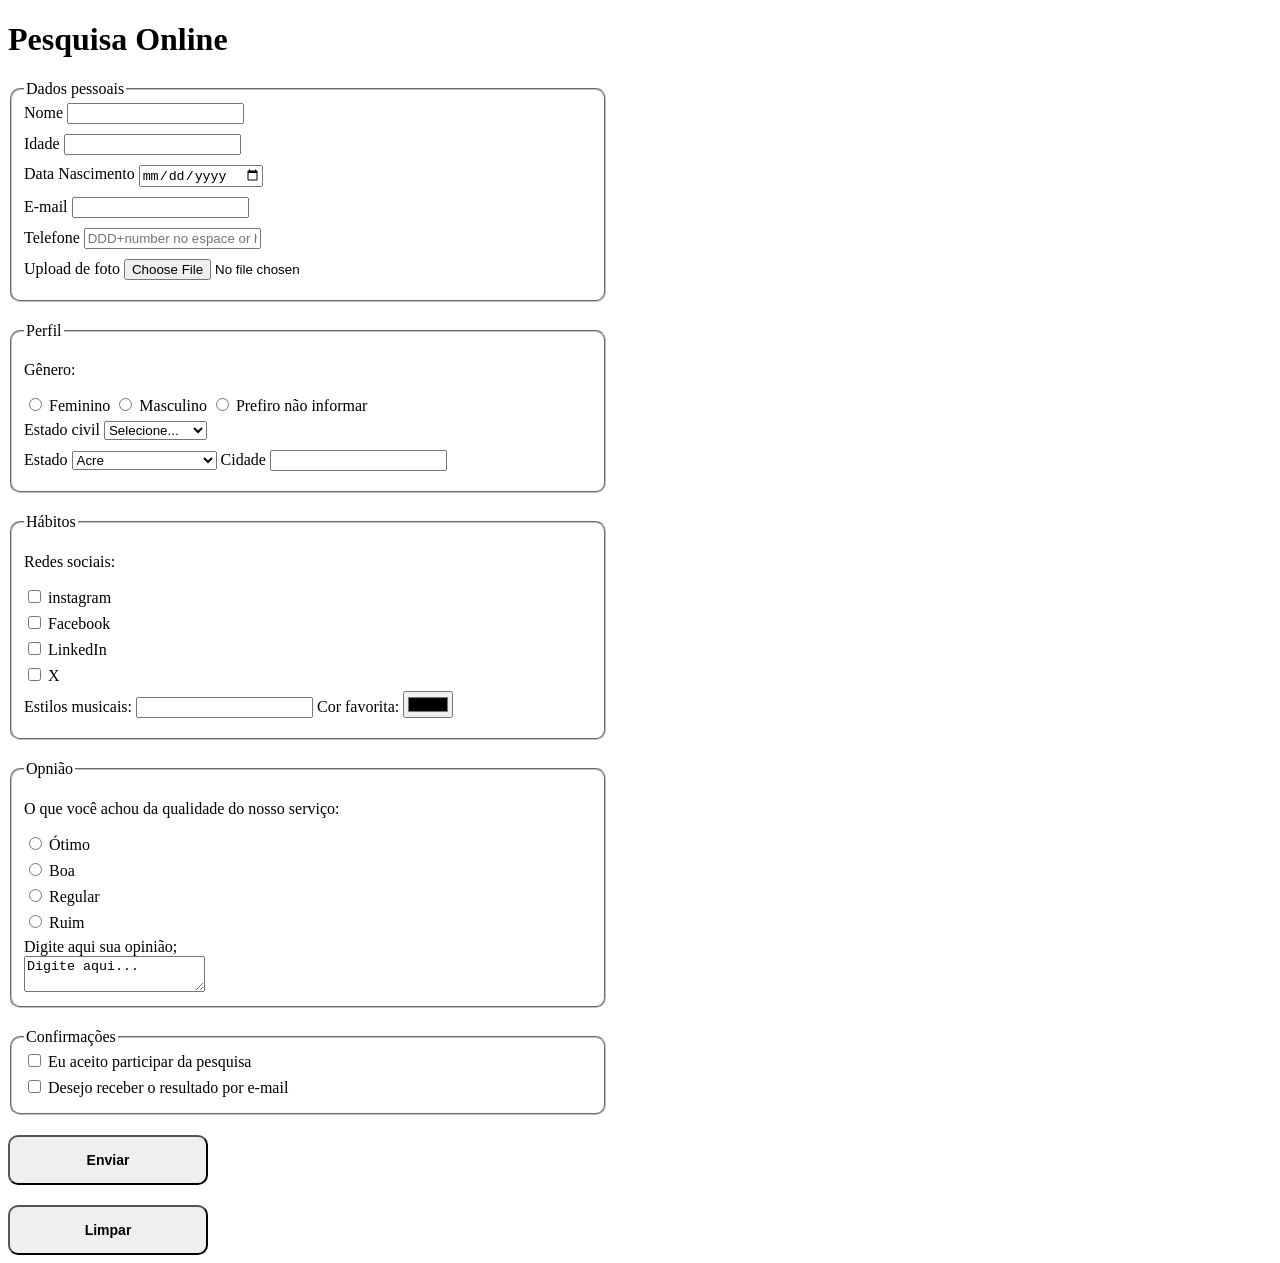
==== index.html @ d3369a10 "Adiciona botao de limpar formulario" ====
<!doctype html>
<html lang="en">
  <head>
    <meta charset="UTF-8" />
    <meta name="viewport" content="width=device-width, initial-scale=1.0" />
    <link rel="stylesheet" href="style.css">
    <title>Pesquisa Culturama</title>
  </head>
  <body>
    <header>
      <h1>Pesquisa Online</h1>
    </header>
    <section>
      <form action="" method="get">
        <fieldset>
          <legend>Dados pessoais</legend>
          
          <label for="name">Nome</label>
          <input id="name" name="userName" required />
          <br />
          <label for="age">Idade</label>
          <input id="age" name="userAge" min="12" max="100" />
          <br />
          <label for="birth">Data Nascimento</label>
          <input id="birth" type="date" name="userBirth" />
          <br />
          <label for="email">E-mail</label>
          <input id="email" name="userEmail" required />
          <br />
          <label for="phoneNumber">Telefone</label>
          <input id="phoneNumber"
            type="tel"
            name="userPhoneNumber"
            pattern="[0-9]{11}"
            placeholder="DDD+number no espace or hifen"
          />
          <br />
          <label for="image">Upload de foto</label>
          <input id="image" type="file" accept="image/*" name="userImage">
          <br>
        </fieldset> 
        <fieldset>
          <legend>Perfil</legend>
          <p>Gênero:</p>
          <input id="famale" type="radio" name="userGender" value="Feminino" />
          <label for="famale">Feminino</label>

          <input id="male" type="radio" name="userGender" value="Masculino" />
          <label for="male">Masculino</label>

          <input id="undefined" type="radio" name="userGender" value="notInformed" />
          <label for="undefined">Prefiro não informar</label>
          <br>

          <label for="status">Estado civil</label>
          <select id="status" name="maritalStatus">
            <option value="notInformed">Selecione...</option>
            <option value="casado">Casado</option>
            <option value="solteiro">Solteiro</option>
          <option value="divorciado">Divorciado</option>          
          <option value="casado">União estável</option>
          </select>
          <br>

          <label for="state">Estado</label>
          <select id="state" name="userState" required></option>
            <option value="acre">Acre</option>
            <option value="alagoas">Alagoas</option>
            <option value="amapa">Amapá</option>
            <option value="amazonas">Amazonas</option>
            <option value="bahia">Bahia</option>
            <option value="ceara">Ceará</option>
            <option value="distritoFederal">Distrito Federal</option>
            <option value="espiritoSanto">Espirito Santo</option>
            <option value="goias">Goiás</option>
            <option value="maranhao">Maranhão</option>
            <option value="matoGrossoDoSul">Mato Grosso do Sul</option>
            <option value="matoGrosso">Mato Grosso</option>
            <option value="minasGerais">Minas Gerais</option>
            <option value="para">Pará</option>
            <option value="paraiba">Paraíba</option>
            <option value="parana">Paraná</option>
            <option value="pernambuco">Pernambuco</option>
            <option value="piaui">Piauí</option>
            <option value="rioDeJaneiro">Rio de Janeiro</option>
            <option value="rioGrandeDoNorte">Rio Grande do Norte</option>
            <option value="rioGrandeDoSul">Rio Grande do Sul</option>
            <option value="rondonia">Rondônia</option>
            <option value="roraima">Roraima</option>
            <option value="santaCatarina">Santa Catarina</option>
            <option value="saoPaulo">São Paulo</option>
            <option value="sergipe">Sergipe</option>
            <option value="tocantins">Tocantins            
          </select>

          <label for="city">Cidade</label>
          <input id="city" type="text" name="userCity">

        </fieldset>

        <fieldset>
          <legend>Hábitos</legend>
          <p>Redes sociais:</p>
          <input id="instagram" type="checkbox" name="social" id="instagram">
          <label for="instagram">instagram</label><br>
          <input id="facebook" type="checkbox" name="social" value="facebook">
          <label for="facebook">Facebook</label><br>
          <input id="linkedin" type="checkbox" name="social" value="linkedin">
          <label for="linkedin">LinkedIn</label><br>
          <input id="x" type="checkbox" name="social" value="x">
          <label for="x">X</label><br>

          <label for="musicStyle">Estilos musicais:</label>
          <input type="text" name="userMusicStyle" id="musicStyle" list="musicList">
          <datalist id="musicList">
            <option value="Rock">
            <option value="Pop">
            <option value="Sertanejo">
            <option value="Pagode">
            <option value="Samba">
            <option value="Hard_punk">
          </datalist>
          <label for="color">Cor favorita:</label>
          <input type="color" name="userFavoriteColor" id="color">
        </fieldset>

        <fieldset>
          <legend>Opnião</legend>
          <p>O que você achou da qualidade do nosso serviço:</p>
          <input type="radio" name="userOpnion" id="greatOpnion">
          <label for="greatOpnion">Ótimo</label><br>
          <input type="radio" name="userOpnion" id="goodOpnion">
          <label for="goodOpnion">Boa</label><br>
          <input type="radio" name="userOpnion" id="normalOpnion">
          <label for="normalOpnion">Regular</label><br>
          <input type="radio" name="userOpnion" id="badOpnion">
          <label for="badOpnion">Ruim</label><br>
          <label for="suggest">Digite aqui sua opinião;</label><br>
          <textarea name="userOpnion" id="suggest">Digite aqui...</textarea>
        </fieldset>

        <fieldset>
          <legend>Confirmações</legend>

          <input type="checkbox" name="userLgpd" id="userLgpdTerm" value="accepted" required>
          <label for="userLgpdTerm">Eu aceito participar da pesquisa</label><br>
          <input type="checkbox" name="userResult" id="getResult" value="accepted">
          <label for="getResult">Desejo receber o resultado por e-mail</label>
        </fieldset>
        <button type="submit">Enviar</button>
        <button type="reset">Limpar</button>
      </form>
    </section>
  </body>
</html>
---- style.css ----
fieldset {
  border-radius: 10px;
}
form {
  display: flex;
  flex-direction: column;
  gap: 20px;
  width: 600px;
}
input, select {
  
  margin-bottom: 10px;  
  
}
button {
  width: 200px;
  height: 50px;
  border-radius: 10px;
  font-weight: bold;
  font-size: 14px;
}
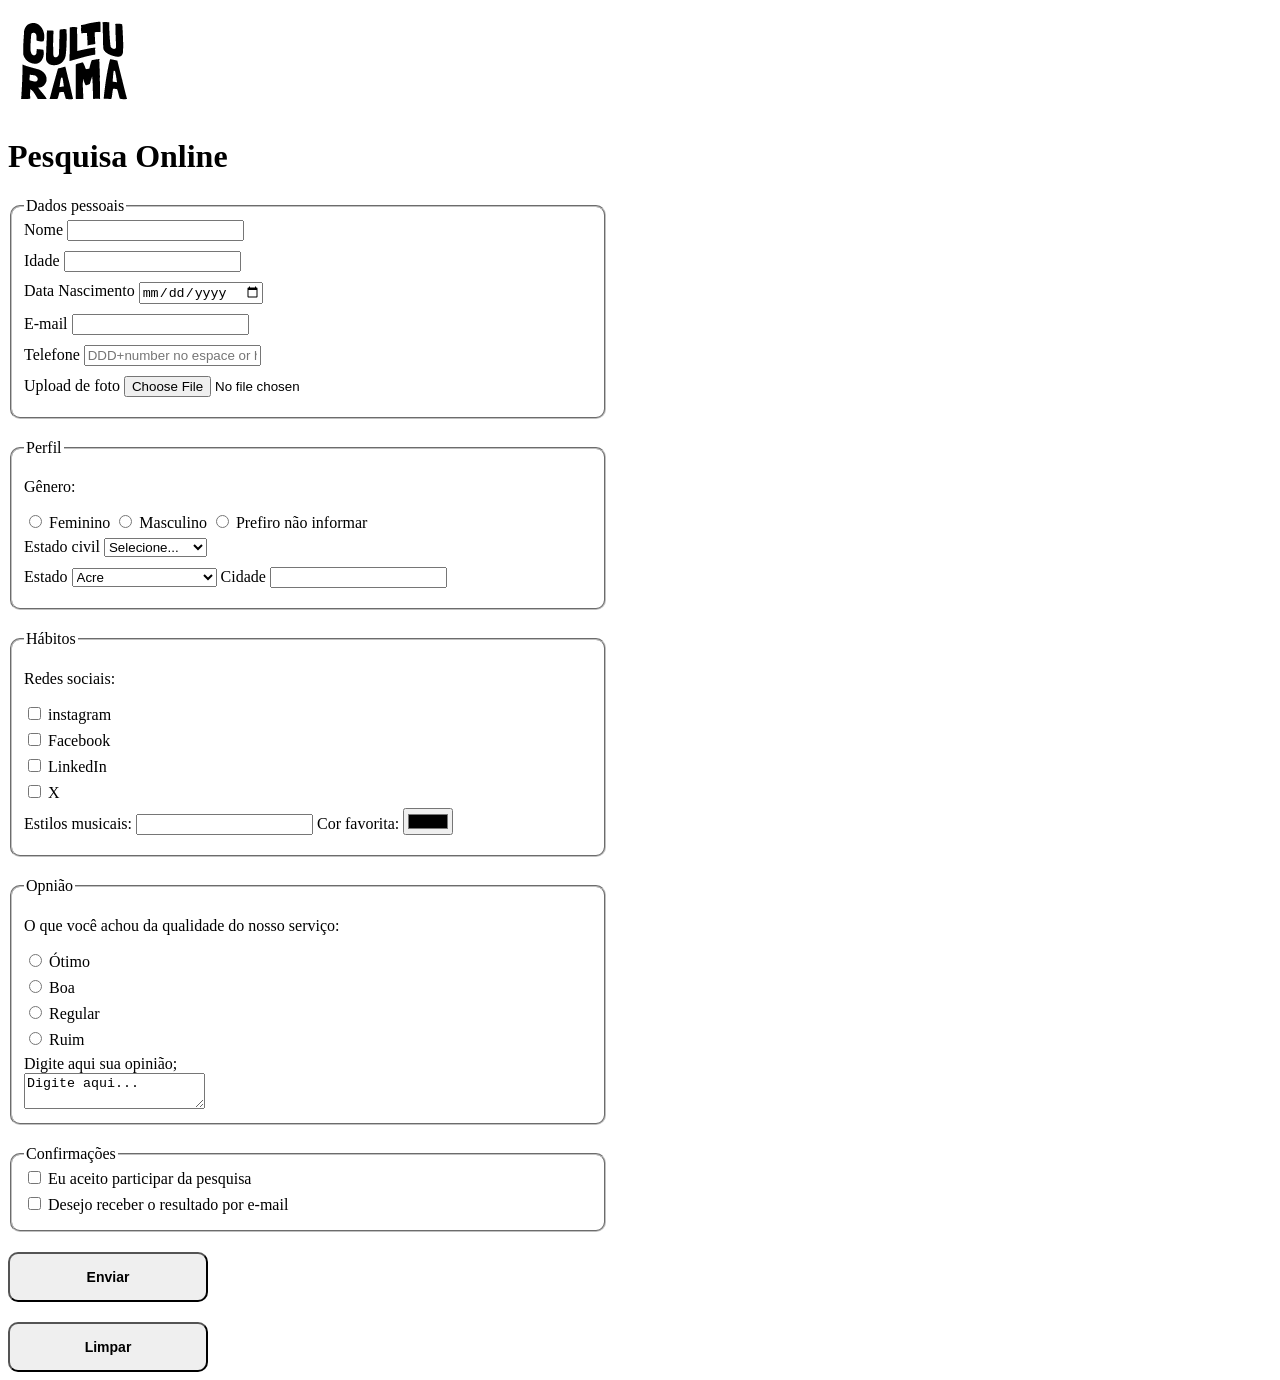
==== commit 60bfa0e3: "Adiciona logo" ====
--- a/index.html
+++ b/index.html
@@ -3,11 +3,13 @@
   <head>
     <meta charset="UTF-8" />
     <meta name="viewport" content="width=device-width, initial-scale=1.0" />
+    <link rel="icon" href="culturama-favico.png">
     <link rel="stylesheet" href="style.css">
     <title>Pesquisa Culturama</title>
   </head>
   <body>
     <header>
+      <img src="./img/logo-culturama.png" alt="logo-culturama">
       <h1>Pesquisa Online</h1>
     </header>
     <section>
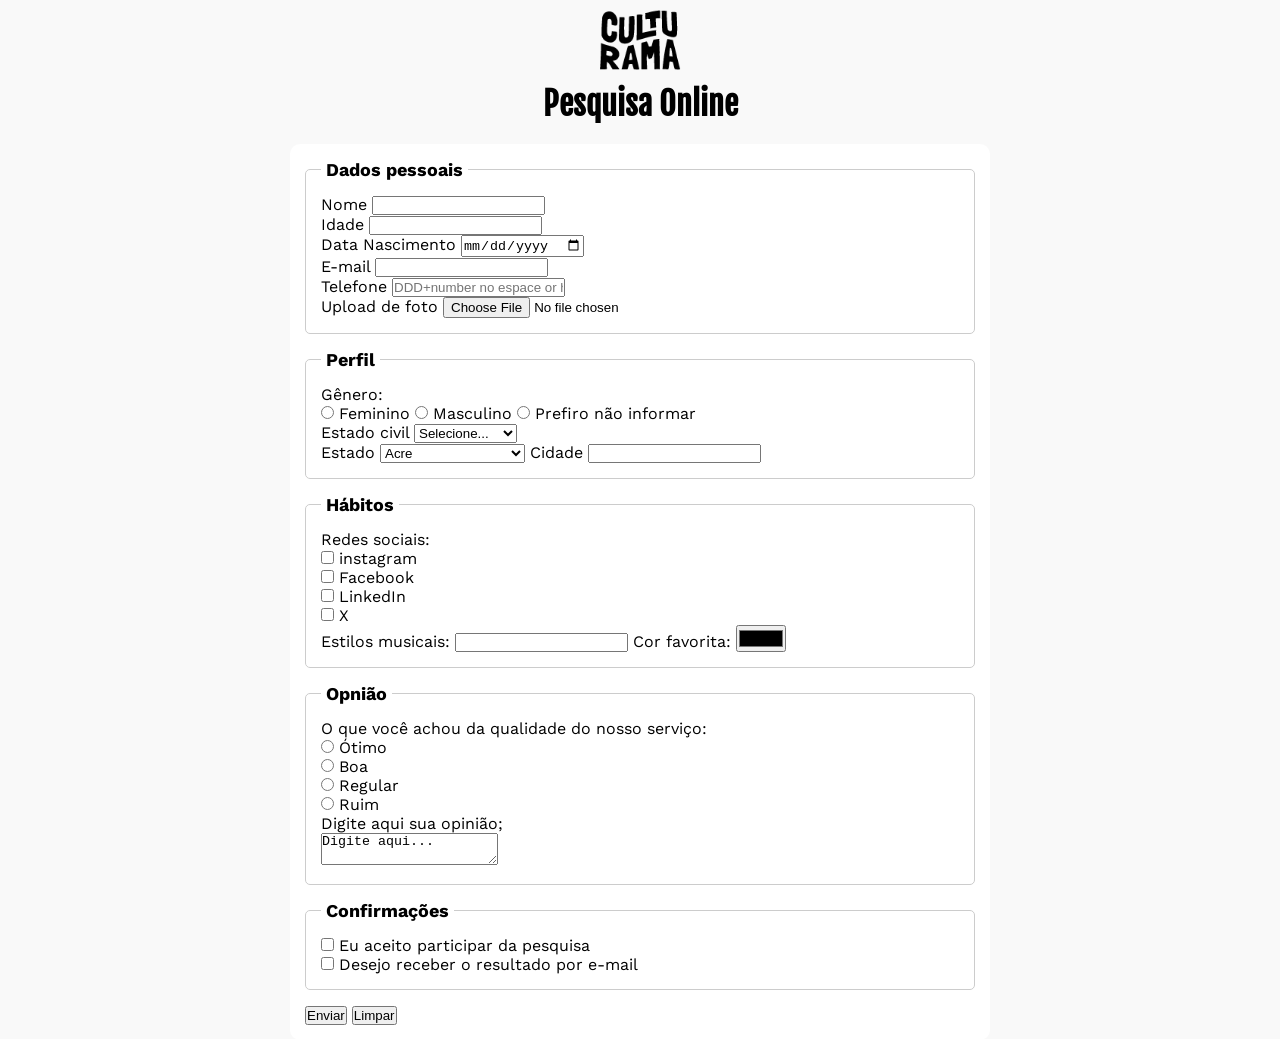
==== commit 4896a7e4: "Adiciona fontes e estilos gerais no CSS" ====
--- a/index.html
+++ b/index.html
@@ -3,11 +3,15 @@
   <head>
     <meta charset="UTF-8" />
     <meta name="viewport" content="width=device-width, initial-scale=1.0" />
-    <link rel="icon" href="culturama-favico.png">
+    <link rel="preconnect" href="https://fonts.googleapis.com">
+    <link rel="preconnect" href="https://fonts.gstatic.com" crossorigin>
+    <link href="https://fonts.googleapis.com/css2?family=Fjalla+One&family=Work+Sans:ital,wght@0,100..900;1,100..900&display=swap" rel="stylesheet">
+    <link rel="icon" href="./culturama-favico.png">
     <link rel="stylesheet" href="style.css">
     <title>Pesquisa Culturama</title>
   </head>
   <body>
+    <main>
     <header>
       <img src="./img/logo-culturama.png" alt="logo-culturama">
       <h1>Pesquisa Online</h1>
@@ -153,5 +157,6 @@
         <button type="reset">Limpar</button>
       </form>
     </section>
+    </main>
   </body>
 </html>
--- a/style.css
+++ b/style.css
@@ -1,22 +1,42 @@
-fieldset {
-  border-radius: 10px;
+* {
+  margin: 0;
+  padding: 0;
+  box-sizing: border-box;
+}
+
+body {
+  background-color: #f9f9f9;
+  font-family: "work Sans", sans-serif;
+}
+
+main {
+  width: 100%;
+  max-width: 700px;
+  margin: 0 auto;
+}
+header {
+  text-align: center;
+  margin-bottom: 20px;
+}
+img {
+  width: 100px;
+}
+h1 {
+  font-family: "Fjalla One", sans-serif;
 }
 form {
-  display: flex;
-  flex-direction: column;
-  gap: 20px;
-  width: 600px;
+  background-color: #ffffff;
+  padding: 15px;
+  border-radius: 10px;  
 }
-input, select {
-  
-  margin-bottom: 10px;  
-  
+fieldset {
+  padding: 15px;
+  border-radius: 5px;
+  border: 1px solid #cccccc;
+  margin-bottom: 15px;
 }
-button {
-  width: 200px;
-  height: 50px;
-  border-radius: 10px;
+legend {
   font-weight: bold;
-  font-size: 14px;
-}
-
+  font-size: 18px;
+  padding: 0 5px;
+}
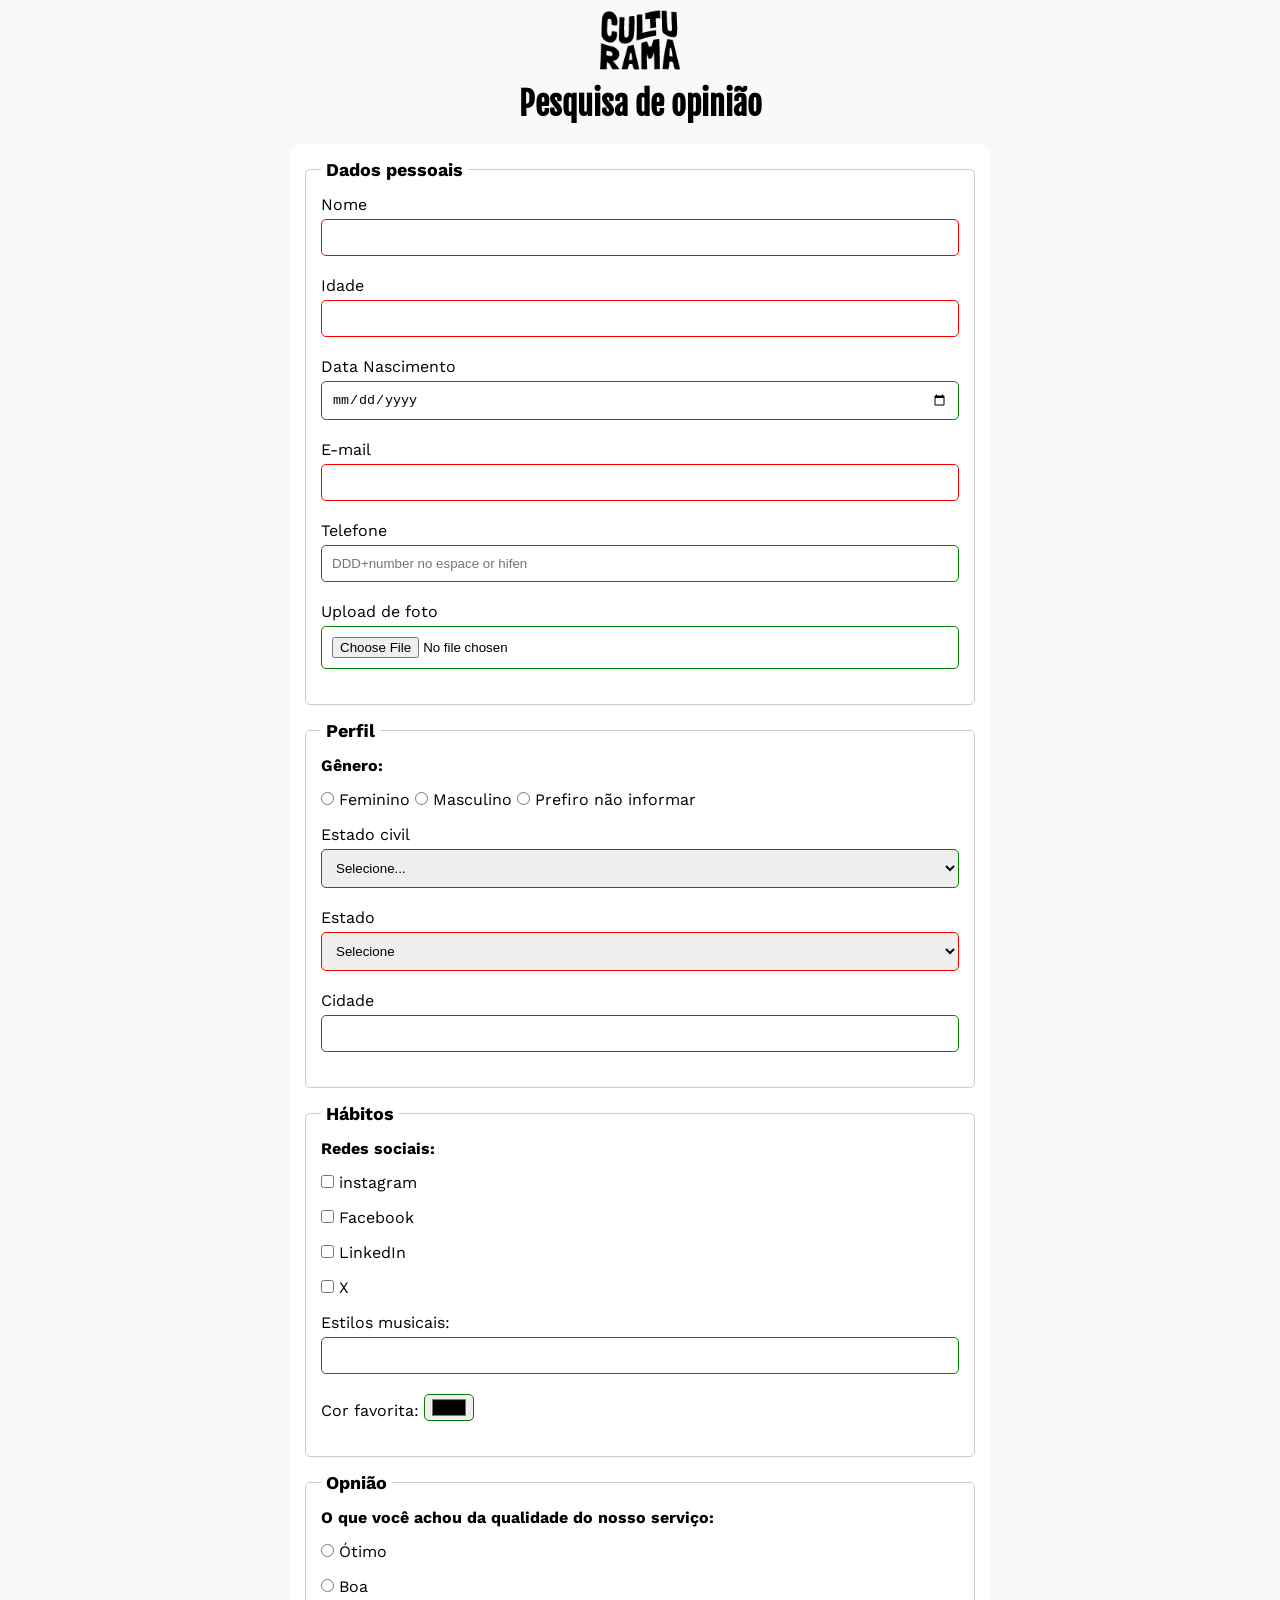
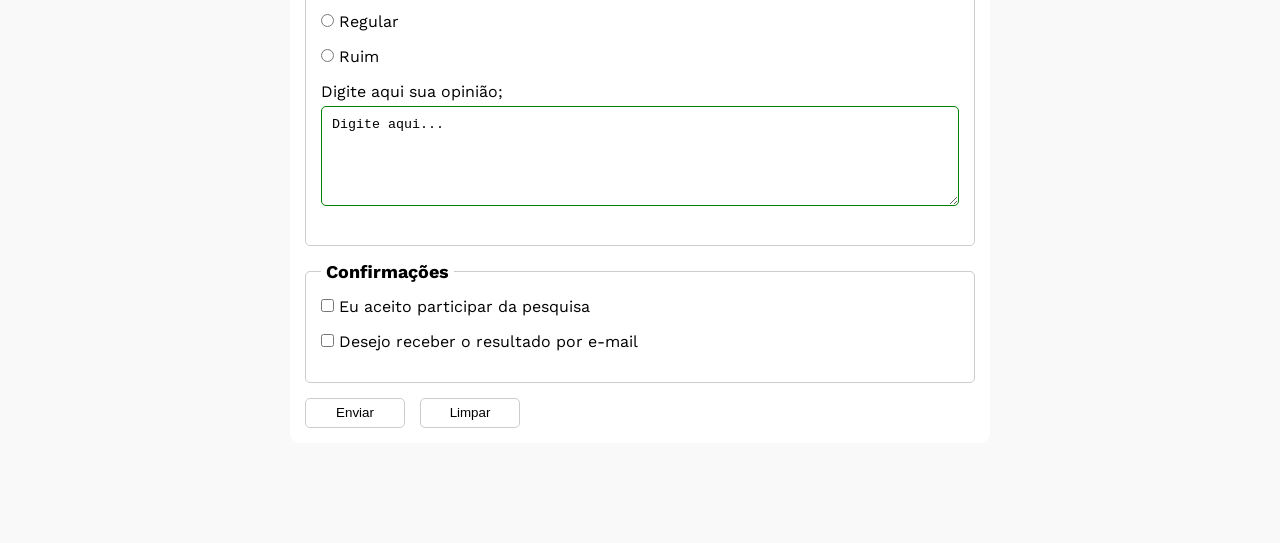
==== commit 07a32bf1: "Estilizacao do restante do form adiciona pagina de sucesso" ====
--- a/index.html
+++ b/index.html
@@ -3,160 +3,213 @@
   <head>
     <meta charset="UTF-8" />
     <meta name="viewport" content="width=device-width, initial-scale=1.0" />
-    <link rel="preconnect" href="https://fonts.googleapis.com">
-    <link rel="preconnect" href="https://fonts.gstatic.com" crossorigin>
-    <link href="https://fonts.googleapis.com/css2?family=Fjalla+One&family=Work+Sans:ital,wght@0,100..900;1,100..900&display=swap" rel="stylesheet">
-    <link rel="icon" href="./culturama-favico.png">
-    <link rel="stylesheet" href="style.css">
+    <link rel="preconnect" href="https://fonts.googleapis.com" />
+    <link rel="preconnect" href="https://fonts.gstatic.com" crossorigin />
+    <link
+      href="https://fonts.googleapis.com/css2?family=Fjalla+One&family=Work+Sans:ital,wght@0,100..900;1,100..900&display=swap"
+      rel="stylesheet"
+    />
+    <link rel="icon" href="./culturama-favico.png" />
+    <link rel="stylesheet" href="style.css" />
     <title>Pesquisa Culturama</title>
   </head>
   <body>
     <main>
-    <header>
-      <img src="./img/logo-culturama.png" alt="logo-culturama">
-      <h1>Pesquisa Online</h1>
-    </header>
-    <section>
-      <form action="" method="get">
-        <fieldset>
-          <legend>Dados pessoais</legend>
-          
-          <label for="name">Nome</label>
-          <input id="name" name="userName" required />
-          <br />
-          <label for="age">Idade</label>
-          <input id="age" name="userAge" min="12" max="100" />
-          <br />
-          <label for="birth">Data Nascimento</label>
-          <input id="birth" type="date" name="userBirth" />
-          <br />
-          <label for="email">E-mail</label>
-          <input id="email" name="userEmail" required />
-          <br />
-          <label for="phoneNumber">Telefone</label>
-          <input id="phoneNumber"
-            type="tel"
-            name="userPhoneNumber"
-            pattern="[0-9]{11}"
-            placeholder="DDD+number no espace or hifen"
-          />
-          <br />
-          <label for="image">Upload de foto</label>
-          <input id="image" type="file" accept="image/*" name="userImage">
-          <br>
-        </fieldset> 
-        <fieldset>
-          <legend>Perfil</legend>
-          <p>Gênero:</p>
-          <input id="famale" type="radio" name="userGender" value="Feminino" />
-          <label for="famale">Feminino</label>
-
-          <input id="male" type="radio" name="userGender" value="Masculino" />
-          <label for="male">Masculino</label>
-
-          <input id="undefined" type="radio" name="userGender" value="notInformed" />
-          <label for="undefined">Prefiro não informar</label>
-          <br>
-
-          <label for="status">Estado civil</label>
-          <select id="status" name="maritalStatus">
-            <option value="notInformed">Selecione...</option>
-            <option value="casado">Casado</option>
-            <option value="solteiro">Solteiro</option>
-          <option value="divorciado">Divorciado</option>          
-          <option value="casado">União estável</option>
-          </select>
-          <br>
-
-          <label for="state">Estado</label>
-          <select id="state" name="userState" required></option>
-            <option value="acre">Acre</option>
-            <option value="alagoas">Alagoas</option>
-            <option value="amapa">Amapá</option>
-            <option value="amazonas">Amazonas</option>
-            <option value="bahia">Bahia</option>
-            <option value="ceara">Ceará</option>
-            <option value="distritoFederal">Distrito Federal</option>
-            <option value="espiritoSanto">Espirito Santo</option>
-            <option value="goias">Goiás</option>
-            <option value="maranhao">Maranhão</option>
-            <option value="matoGrossoDoSul">Mato Grosso do Sul</option>
-            <option value="matoGrosso">Mato Grosso</option>
-            <option value="minasGerais">Minas Gerais</option>
-            <option value="para">Pará</option>
-            <option value="paraiba">Paraíba</option>
-            <option value="parana">Paraná</option>
-            <option value="pernambuco">Pernambuco</option>
-            <option value="piaui">Piauí</option>
-            <option value="rioDeJaneiro">Rio de Janeiro</option>
-            <option value="rioGrandeDoNorte">Rio Grande do Norte</option>
-            <option value="rioGrandeDoSul">Rio Grande do Sul</option>
-            <option value="rondonia">Rondônia</option>
-            <option value="roraima">Roraima</option>
-            <option value="santaCatarina">Santa Catarina</option>
-            <option value="saoPaulo">São Paulo</option>
-            <option value="sergipe">Sergipe</option>
-            <option value="tocantins">Tocantins            
-          </select>
-
-          <label for="city">Cidade</label>
-          <input id="city" type="text" name="userCity">
-
-        </fieldset>
-
-        <fieldset>
-          <legend>Hábitos</legend>
-          <p>Redes sociais:</p>
-          <input id="instagram" type="checkbox" name="social" id="instagram">
-          <label for="instagram">instagram</label><br>
-          <input id="facebook" type="checkbox" name="social" value="facebook">
-          <label for="facebook">Facebook</label><br>
-          <input id="linkedin" type="checkbox" name="social" value="linkedin">
-          <label for="linkedin">LinkedIn</label><br>
-          <input id="x" type="checkbox" name="social" value="x">
-          <label for="x">X</label><br>
-
-          <label for="musicStyle">Estilos musicais:</label>
-          <input type="text" name="userMusicStyle" id="musicStyle" list="musicList">
-          <datalist id="musicList">
-            <option value="Rock">
-            <option value="Pop">
-            <option value="Sertanejo">
-            <option value="Pagode">
-            <option value="Samba">
-            <option value="Hard_punk">
-          </datalist>
-          <label for="color">Cor favorita:</label>
-          <input type="color" name="userFavoriteColor" id="color">
-        </fieldset>
-
-        <fieldset>
-          <legend>Opnião</legend>
-          <p>O que você achou da qualidade do nosso serviço:</p>
-          <input type="radio" name="userOpnion" id="greatOpnion">
-          <label for="greatOpnion">Ótimo</label><br>
-          <input type="radio" name="userOpnion" id="goodOpnion">
-          <label for="goodOpnion">Boa</label><br>
-          <input type="radio" name="userOpnion" id="normalOpnion">
-          <label for="normalOpnion">Regular</label><br>
-          <input type="radio" name="userOpnion" id="badOpnion">
-          <label for="badOpnion">Ruim</label><br>
-          <label for="suggest">Digite aqui sua opinião;</label><br>
-          <textarea name="userOpnion" id="suggest">Digite aqui...</textarea>
-        </fieldset>
-
-        <fieldset>
-          <legend>Confirmações</legend>
-
-          <input type="checkbox" name="userLgpd" id="userLgpdTerm" value="accepted" required>
-          <label for="userLgpdTerm">Eu aceito participar da pesquisa</label><br>
-          <input type="checkbox" name="userResult" id="getResult" value="accepted">
-          <label for="getResult">Desejo receber o resultado por e-mail</label>
-        </fieldset>
-        <button type="submit">Enviar</button>
-        <button type="reset">Limpar</button>
-      </form>
-    </section>
+      <header>
+        <img src="./img/logo-culturama.png" alt="logo-culturama" />
+        <h1>Pesquisa de opinião</h1>
+      </header>
+      <section>
+        <form action="./sucesso.html" method="get">
+          <fieldset>
+            <legend>Dados pessoais</legend>
+
+            <label for="name">Nome</label>
+            <input type="text" id="name" name="userName" required />
+            <br />
+            <label for="age">Idade</label>
+            <input
+              type="number"
+              id="age"
+              name="userAge"
+              min="12"
+              max="100"
+              required
+            />
+            <br />
+            <label for="birth">Data Nascimento</label>
+            <input id="birth" type="date" name="userBirth" />
+            <br />
+            <label for="email">E-mail</label>
+            <input id="email" type="email" name="userEmail" required />
+            <br />
+            <label for="phoneNumber">Telefone</label>
+            <input
+              id="phoneNumber"
+              type="tel"
+              name="userPhoneNumber"
+              pattern="[0-9]{11}"
+              placeholder="DDD+number no espace or hifen"
+            />
+            <br />
+            <label for="image">Upload de foto</label>
+            <input id="image" type="file" accept="image/*" name="userImage" />
+            <br />
+          </fieldset>
+          <fieldset>
+            <legend>Perfil</legend>
+            <p>Gênero:</p>
+            <input
+              id="famale"
+              type="radio"
+              name="userGender"
+              value="Feminino"
+            />
+            <label for="famale">Feminino</label>
+
+            <input id="male" type="radio" name="userGender" value="Masculino" />
+            <label for="male">Masculino</label>
+
+            <input
+              id="undefined"
+              type="radio"
+              name="userGender"
+              value="notInformed"
+            />
+            <label for="undefined">Prefiro não informar</label>
+            <br />
+
+            <label for="status">Estado civil</label>
+            <select id="status" name="maritalStatus">
+              <option value="notInformed">Selecione...</option>
+              <option value="casado">Casado</option>
+              <option value="solteiro">Solteiro</option>
+              <option value="divorciado">Divorciado</option>
+              <option value="casado">União estável</option>
+            </select>
+            <br />
+
+            <label for="state">Estado</label>
+            <select id="state" name="userState" required>
+              <option value="">Selecione</option>
+              <option value="acre">Acre</option>
+              <option value="alagoas">Alagoas</option>
+              <option value="amapa">Amapá</option>
+              <option value="amazonas">Amazonas</option>
+              <option value="bahia">Bahia</option>
+              <option value="ceara">Ceará</option>
+              <option value="distritoFederal">Distrito Federal</option>
+              <option value="espiritoSanto">Espirito Santo</option>
+              <option value="goias">Goiás</option>
+              <option value="maranhao">Maranhão</option>
+              <option value="matoGrossoDoSul">Mato Grosso do Sul</option>
+              <option value="matoGrosso">Mato Grosso</option>
+              <option value="minasGerais">Minas Gerais</option>
+              <option value="para">Pará</option>
+              <option value="paraiba">Paraíba</option>
+              <option value="parana">Paraná</option>
+              <option value="pernambuco">Pernambuco</option>
+              <option value="piaui">Piauí</option>
+              <option value="rioDeJaneiro">Rio de Janeiro</option>
+              <option value="rioGrandeDoNorte">Rio Grande do Norte</option>
+              <option value="rioGrandeDoSul">Rio Grande do Sul</option>
+              <option value="rondonia">Rondônia</option>
+              <option value="roraima">Roraima</option>
+              <option value="santaCatarina">Santa Catarina</option>
+              <option value="saoPaulo">São Paulo</option>
+              <option value="sergipe">Sergipe</option>
+              <option value="tocantins">Tocantins</option>
+            </select>
+
+            <label for="city">Cidade</label>
+            <input id="city" type="text" name="userCity" />
+          </fieldset>
+
+          <fieldset>
+            <legend>Hábitos</legend>
+            <p>Redes sociais:</p>
+            <input
+              id="instagram"
+              type="checkbox"
+              name="social"
+              id="instagram"
+            />
+            <label for="instagram">instagram</label><br />
+            <input
+              id="facebook"
+              type="checkbox"
+              name="social"
+              value="facebook"
+            />
+            <label for="facebook">Facebook</label><br />
+            <input
+              id="linkedin"
+              type="checkbox"
+              name="social"
+              value="linkedin"
+            />
+            <label for="linkedin">LinkedIn</label><br />
+            <input id="x" type="checkbox" name="social" value="x" />
+            <label for="x">X</label><br />
+
+            <label for="musicStyle">Estilos musicais:</label>
+            <input
+              type="text"
+              name="userMusicStyle"
+              id="musicStyle"
+              list="musicList"
+            />
+            <datalist id="musicList">
+              <option value="Rock"></option>
+              <option value="Pop"></option>
+              <option value="Sertanejo"></option>
+              <option value="Pagode"></option>
+              <option value="Samba"></option>
+              <option value="Hard_punk"></option>
+            </datalist>
+            <label for="color">Cor favorita:</label>
+            <input type="color" name="userFavoriteColor" id="color" />
+          </fieldset>
+
+          <fieldset>
+            <legend>Opnião</legend>
+            <p>O que você achou da qualidade do nosso serviço:</p>
+            <input type="radio" name="userOpnion" id="greatOpnion" />
+            <label for="greatOpnion">Ótimo</label><br />
+            <input type="radio" name="userOpnion" id="goodOpnion" />
+            <label for="goodOpnion">Boa</label><br />
+            <input type="radio" name="userOpnion" id="normalOpnion" />
+            <label for="normalOpnion">Regular</label><br />
+            <input type="radio" name="userOpnion" id="badOpnion" />
+            <label for="badOpnion">Ruim</label><br />
+            <label for="suggest">Digite aqui sua opinião;</label><br />
+            <textarea name="userOpnion" id="suggest">Digite aqui...</textarea>
+          </fieldset>
+
+          <fieldset>
+            <legend>Confirmações</legend>
+
+            <input
+              type="checkbox"
+              name="userLgpd"
+              id="userLgpdTerm"
+              value="accepted"
+              required
+            />
+            <label for="userLgpdTerm">Eu aceito participar da pesquisa</label
+            ><br />
+            <input
+              type="checkbox"
+              name="userResult"
+              id="getResult"
+              value="accepted"
+            />
+            <label for="getResult">Desejo receber o resultado por e-mail</label>
+          </fieldset>
+          <button type="submit">Enviar</button>
+          <button type="reset">Limpar</button>
+        </form>
+      </section>
     </main>
   </body>
 </html>
--- a/style.css
+++ b/style.css
@@ -27,7 +27,8 @@
 form {
   background-color: #ffffff;
   padding: 15px;
-  border-radius: 10px;  
+  border-radius: 10px;
+  margin-bottom: 100px;
 }
 fieldset {
   padding: 15px;
@@ -39,4 +40,57 @@
   font-weight: bold;
   font-size: 18px;
   padding: 0 5px;
-}+}
+p {
+  margin-bottom: 15px;
+  font-weight: bold;
+}
+label {
+  display: inline-block;
+  margin-bottom: 5px;
+}
+input, select, textarea {
+  width: 100%;
+  padding: 10px;
+  margin-bottom: 20px;
+  border-radius: 5px;
+  border: 1px solid #cccccc;
+
+}
+textarea {
+  min-height: 100px;
+}
+input[type="radio"], input[type="checkbox"] {
+  width: auto;
+}
+input[type="color"]{
+  width: 50px;
+  padding: 0 5px;
+}
+
+
+input:invalid, select:invalid, textarea:invalid{
+  border-color: red;
+}
+
+input:valid, select:valid, textarea:valid{
+  border-color: green;
+}
+button {
+  width: 100px;
+  height: 30px;
+  margin-right: 10px;
+  background-color: #ffffff;
+  border-radius: 5px;
+  border: 1px solid #cccccc;
+  cursor: pointer;
+}
+
+button[type="submit"]:hover{
+  background-color: green;
+  color: #ffffff;
+}
+button[type="reset"]:hover{
+  background-color: orangered;
+  color: #ffffff;
+}
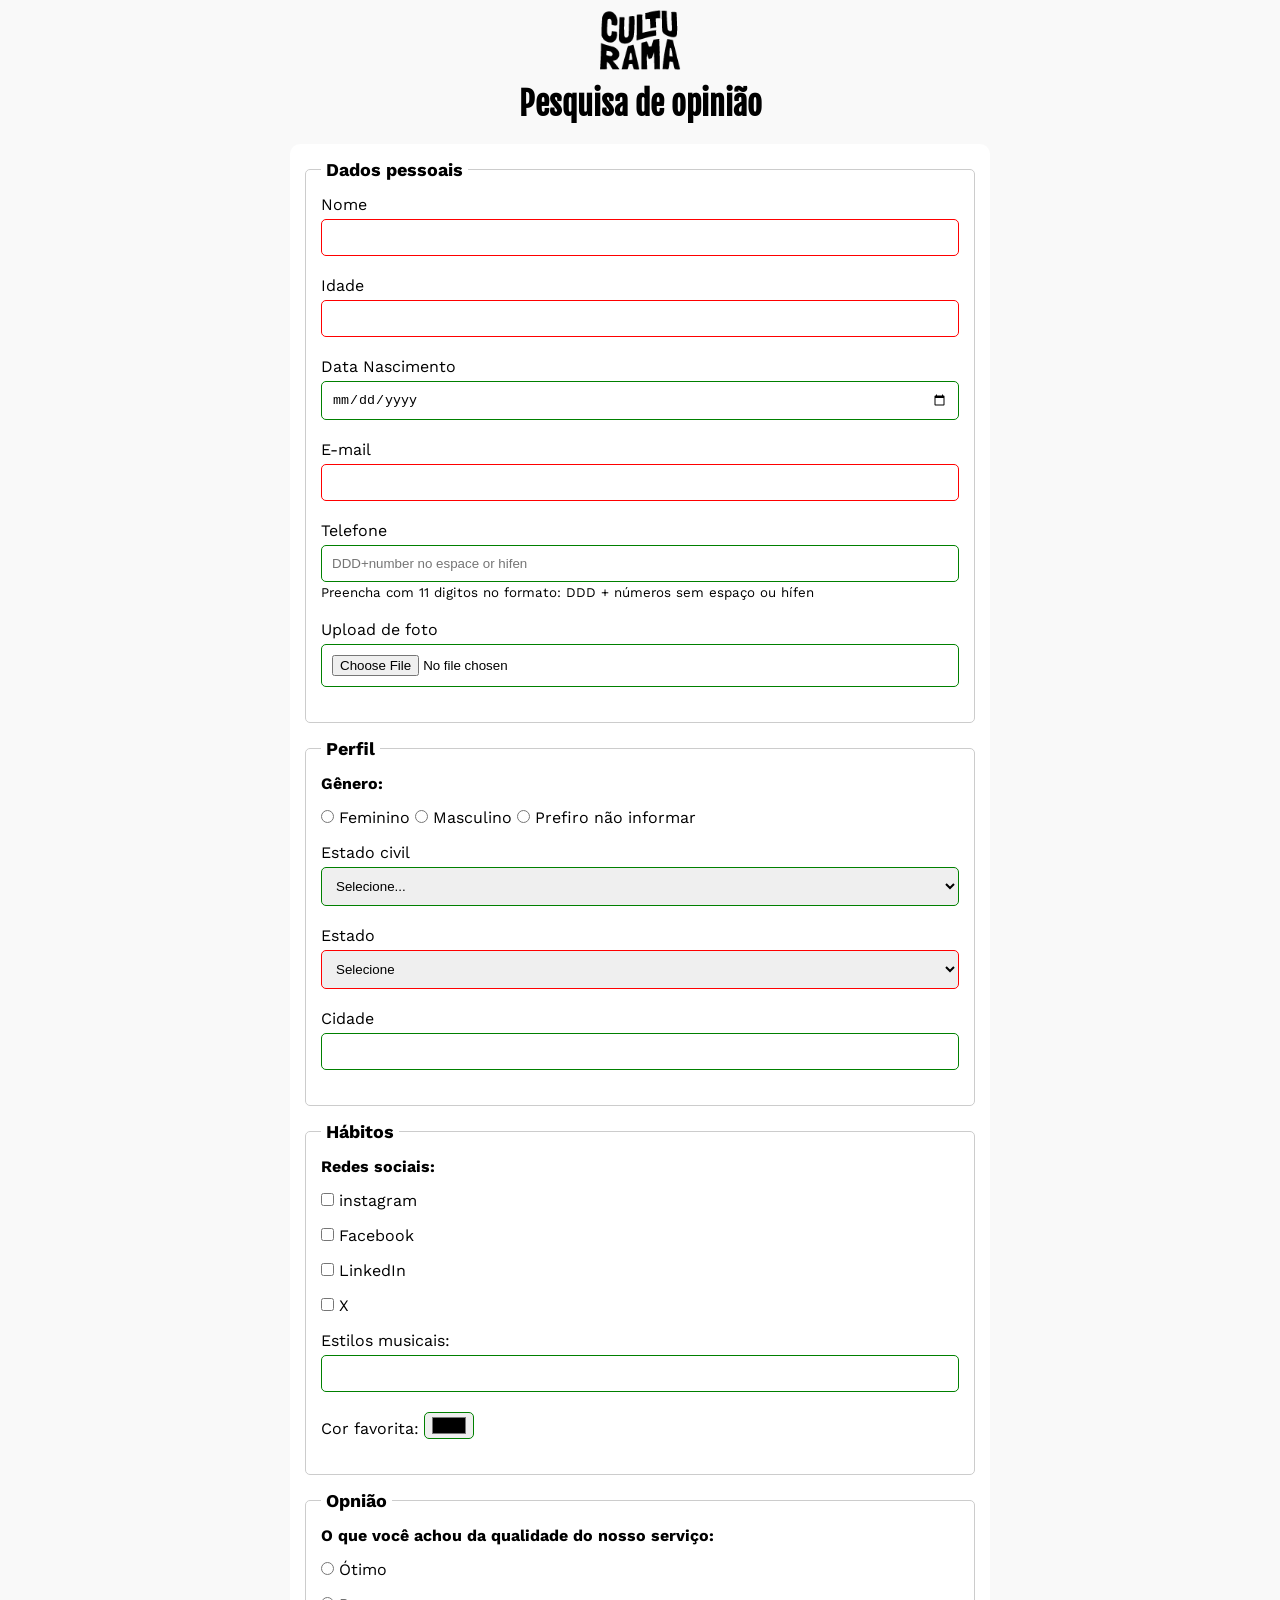
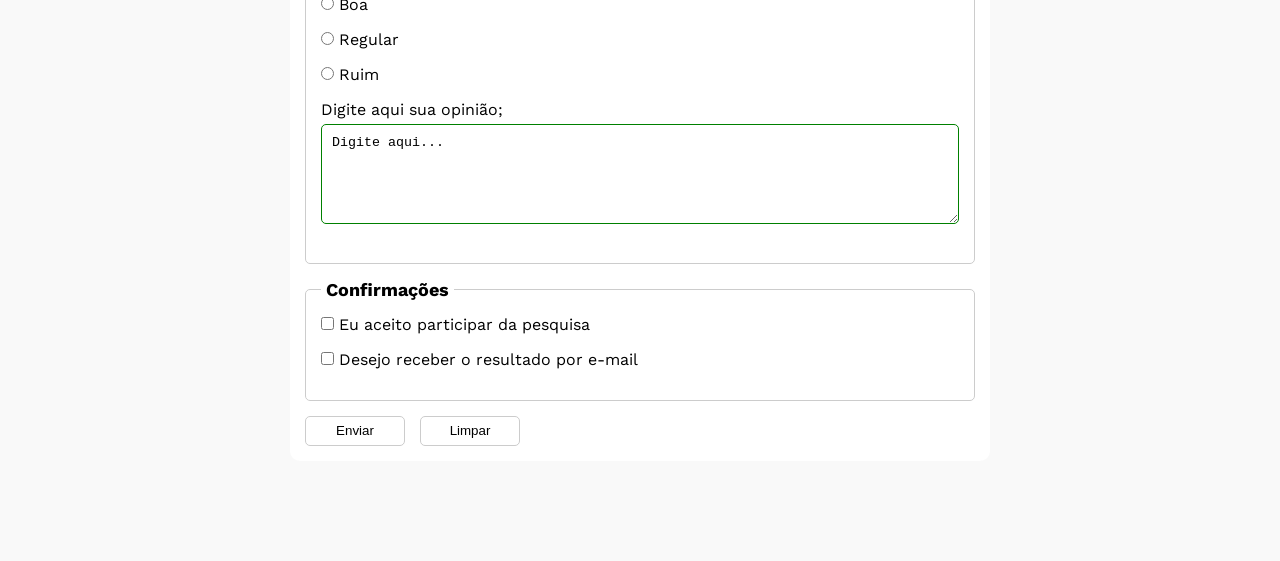
==== commit b9deaee0: "Adiciona aria ao campo telefone" ====
--- a/index.html
+++ b/index.html
@@ -50,7 +50,11 @@
               name="userPhoneNumber"
               pattern="[0-9]{11}"
               placeholder="DDD+number no espace or hifen"
-            />
+            aria-describedby="phoneHelp" />
+            <small id="phoneHelp"
+              >Preencha com 11 digitos no formato: DDD + números sem espaço ou
+              hífen</small
+            >
             <br />
             <label for="image">Upload de foto</label>
             <input id="image" type="file" accept="image/*" name="userImage" />
--- a/style.css
+++ b/style.css
@@ -49,31 +49,43 @@
   display: inline-block;
   margin-bottom: 5px;
 }
-input, select, textarea {
+input[type="tel"] {
+  margin-bottom: 0;
+}
+small {
+  display: inline-block;
+  margin-bottom: 20px;
+}
+input,
+select,
+textarea {
   width: 100%;
   padding: 10px;
   margin-bottom: 20px;
   border-radius: 5px;
   border: 1px solid #cccccc;
-
 }
 textarea {
   min-height: 100px;
 }
-input[type="radio"], input[type="checkbox"] {
+input[type="radio"],
+input[type="checkbox"] {
   width: auto;
 }
-input[type="color"]{
+input[type="color"] {
   width: 50px;
   padding: 0 5px;
 }
 
-
-input:invalid, select:invalid, textarea:invalid{
+input:invalid,
+select:invalid,
+textarea:invalid {
   border-color: red;
 }
 
-input:valid, select:valid, textarea:valid{
+input:valid,
+select:valid,
+textarea:valid {
   border-color: green;
 }
 button {
@@ -86,11 +98,11 @@
   cursor: pointer;
 }
 
-button[type="submit"]:hover{
+button[type="submit"]:hover {
   background-color: green;
   color: #ffffff;
 }
-button[type="reset"]:hover{
+button[type="reset"]:hover {
   background-color: orangered;
   color: #ffffff;
 }
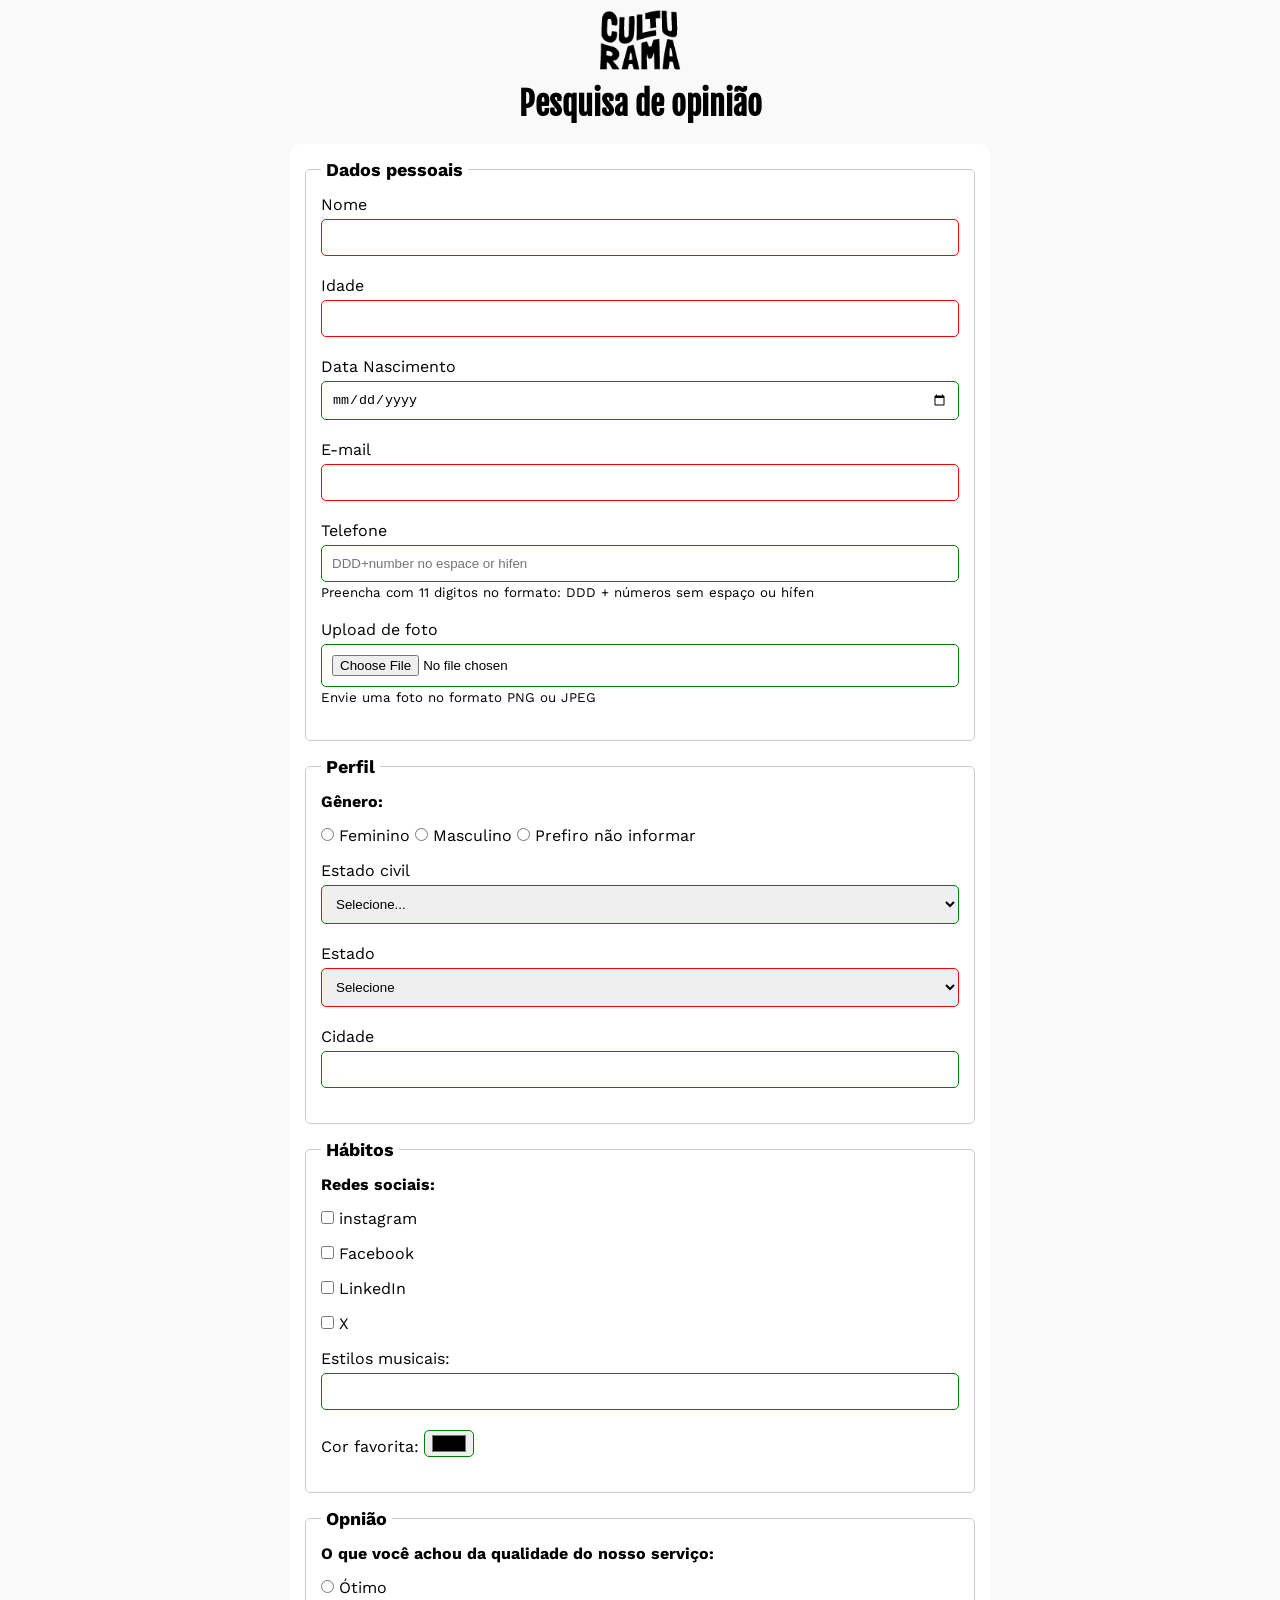
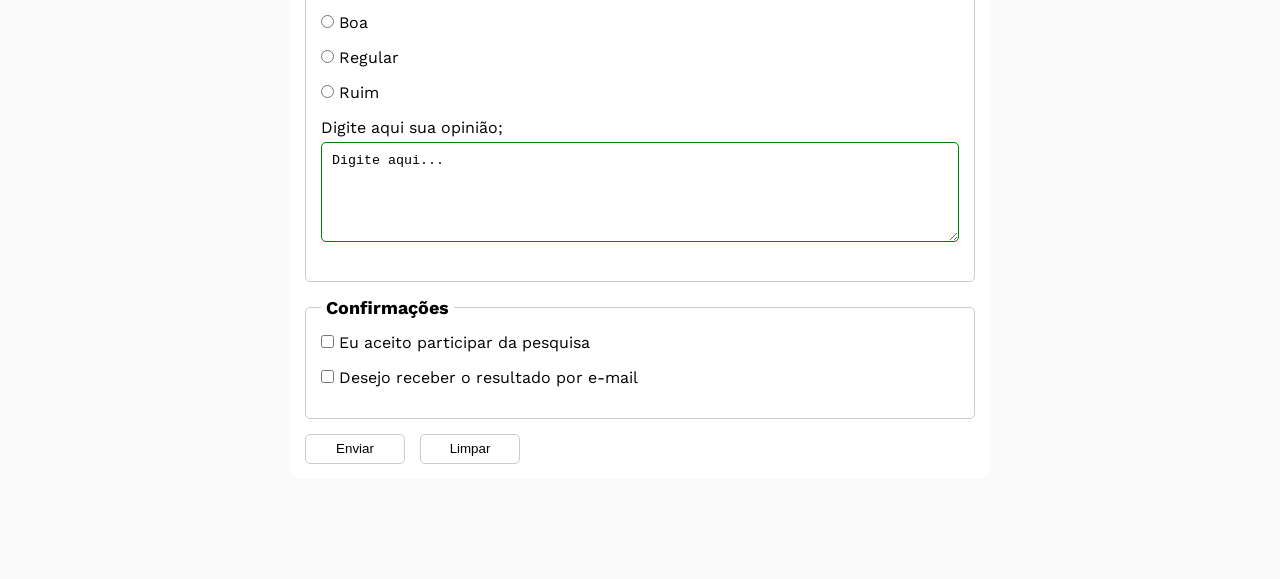
==== commit 85818586: "Adiciona aria ao campo de upload de foto" ====
--- a/index.html
+++ b/index.html
@@ -50,14 +50,22 @@
               name="userPhoneNumber"
               pattern="[0-9]{11}"
               placeholder="DDD+number no espace or hifen"
-            aria-describedby="phoneHelp" />
+              aria-describedby="phoneHelp"
+            />
             <small id="phoneHelp"
               >Preencha com 11 digitos no formato: DDD + números sem espaço ou
               hífen</small
             >
             <br />
             <label for="image">Upload de foto</label>
-            <input id="image" type="file" accept="image/*" name="userImage" />
+            <input
+              id="image"
+              type="file"
+              accept="image/*"
+              name="userImage"
+              aria-describedby="imageHelp"
+            />
+            <small id="imageHelp">Envie uma foto no formato PNG ou JPEG</small>
             <br />
           </fieldset>
           <fieldset>
--- a/style.css
+++ b/style.css
@@ -49,7 +49,7 @@
   display: inline-block;
   margin-bottom: 5px;
 }
-input[type="tel"] {
+input[type="tel"], input[type="file"] {
   margin-bottom: 0;
 }
 small {
